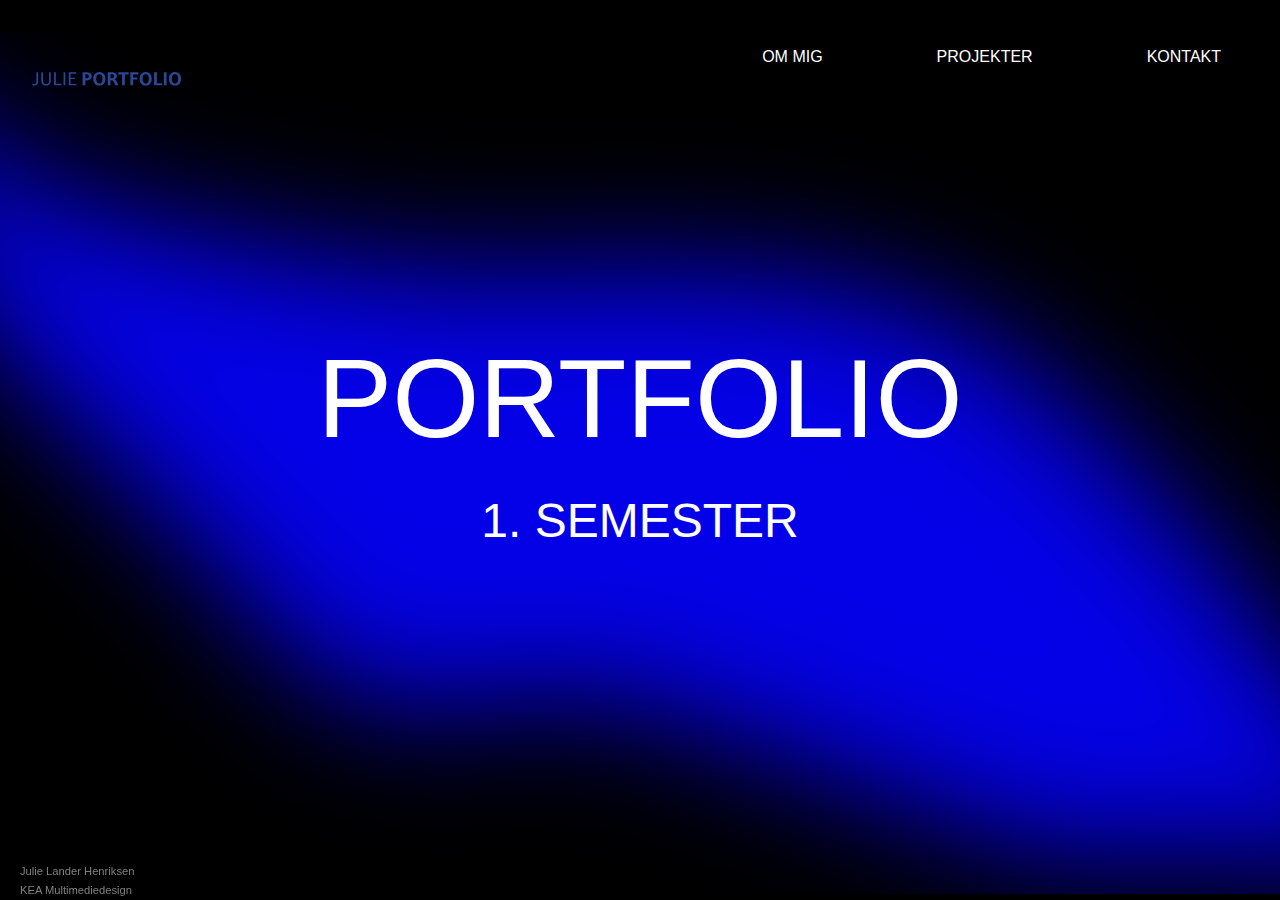
==== index.html @ 2262f3bc "first commit" ====
<!DOCTYPE html>
<html lang="da">

<head>
    <meta charset="UTF-8">
    <meta http-equiv="X-UA-Compatible" content="IE=edge">
    <meta name="viewport" content="width=device-width, initial-scale=1.0">
    <title>Forside</title>
    <link rel="stylesheet" href="css/generel.css">
    <link rel="stylesheet" href="css/forside.css">
</head>

<body class="forside_baggrund">
    <header>
        <div>
            <a href="index.html"><img class="logo" src="img/logo.svg" alt="logo"></a>
        </div>
        <nav>
            <ul class="menu">
                <li><a href="om_mig.html">OM MIG</a></li>
                <li><a href="projekter.html">PROJEKTER</a></li>
                <li><a href="kontakt.html">KONTAKT</a></li>
            </ul>
            <div class="burger">
                <div class="line"></div>
                <div class="line"></div>
                <div class="line"></div>
            </div>
        </nav>
    </header>
    <main>
        <div>
            <h1 class="o1">PORTFOLIO</h1>
        </div>
        <div>
            <h2 class="o2">1. SEMESTER</h2>
        </div>
    </main>
    <footer>
        <div class="grid_footer">

            <p id="footer1"> Julie Lander Henriksen</p>


            <p id="footer2">KEA Multimediedesign</p>

        </div>
    </footer>
    <script src="menu.js"></script>
</body>

</html>
---- css/generel.css ----
/******************GENEREL STYLE CSS*******************/
* {
  margin: 0;
  padding: 0;
  box-sizing: border-box;
}
img {
  width: 100%;
  display: block;
  height: auto;
}
html,
body {
  height: 100%;
  margin: 0;
  padding: 0;
}
@media (min-width: 800px) {
  main {
    max-width: 1200px;
    margin: 0 auto;
  }
}
/******************BAGGRUND***********************/
body {
  background-color: black;
  z-index: -1;
}
.forside_baggrund {
  background-image: url("/img/baggrund_forside.png");
}
.om_mig_baggrund {
  background-image: url("/img/baggrund_om_mig.png");
}
.projekter_baggrund {
  background-image: url("/img/baggrund_projekter.png");
}
.baggrund_kontakt {
  background-image: url("/img/baggrund_kontakt.png");
}
.baggrund_02 {
  background-image: url("/img/baggrund_kontakt.png");
}
.baggrund_03 {
  background-image: url("/img/baggrund_projekter.png");
}
.baggrund_04 {
  background-image: url("/img/baggrund_om_mig.png");
}
.baggrund_05 {
  background-image: url("/img/baggrund_kontakt.png");
}
.baggrund_06 {
  background-image: url("/img/baggrund_kontakt.png");
}

.forside_baggrund,
.om_mig_baggrund,
.projekter_baggrund,
.baggrund_kontakt,
.baggrund_02,
.baggrund_03,
.baggrund_04,
.baggrund_05,
.baggrund_06 {
  background-repeat: no-repeat;
  background-size: cover;
  background-position: center;
  height: 100vh;
  width: 100%;
}

/******************FONT-FAMILY************************/
Darkmode DarkmodeOff Regular {
  font-family: "darkmode-off", sans-serif;
  font-weight: 400;
  font-style: normal;
}
Stolzl Thin {
  font-family: "stolzl", sans-serif;
  font-weight: 100;
  font-style: normal;
}
/********************LOGO******************************/
.logo {
  width: 150px;
  height: auto;
}
/*******************OVERSKIRFTER**************************/
h1 {
  font-family: "stolzl", sans-serif;
  font-weight: 300;
  font-style: normal;
  color: white;
  font-size: 4rem;
  margin: 20px 7px;
  text-align: center;
}
/*WEB*/
@media (min-width: 800px) {
  h1 {
    font-family: "stolzl", sans-serif;
    font-weight: 300;
    font-style: normal;
    color: white;
    font-size: 5rem;
    text-align: center;
  }
}
h2 {
  font-family: "darkmode-off", sans-serif;
  font-weight: 300;
  font-style: normal;
  color: white;
  font-size: 2rem;
  margin: 20px 7px;
}
/*WEB*/
@media (min-width: 800px) {
  h2 {
    font-family: "darkmode-off", sans-serif;
    font-weight: 300;
    font-style: normal;
    color: white;
    font-size: 2rem;
    margin: 20px 7px;
  }
}
h3 {
  font-family: "darkmode-off", sans-serif;
  font-weight: 400;
  font-style: normal;
  color: orange;
  font-size: 1.3rem;
  margin: 20px 7px;
}
/*WEB*/
@media (min-width: 800px) {
  h3 {
    font-family: "darkmode-off", sans-serif;
    font-weight: 400;
    font-style: normal;
    color: orange;
    font-size: 1.3rem;
    margin: 20px 7px;
  }
}
/*********************P******************************/
p {
  font-family: "darkmode-off", sans-serif;
  font-weight: 400;
  font-style: normal;
  color: white;
  font-size: 1rem;
  line-height: 1.7;
  margin: 15px 7px;
}
/*WEB*/
@media (min-width: 800px) {
  p {
    font-family: "darkmode-off", sans-serif;
    font-weight: 400;
    font-style: normal;
    color: white;
    font-size: 1rem;
    line-height: 1.7;
    margin: 20px 5px;
  }
}
a {
  font-family: "darkmode-off", sans-serif;
  font-weight: 400;
  font-style: normal;
  color: white;
  font-size: 1rem;
  line-height: 1.7;
  margin: 7px 7px;
}
/*WEB*/
@media (min-width: 800px) {
  a {
    font-family: "darkmode-off", sans-serif;
    font-weight: 400;
    font-style: normal;
    color: white;
    font-size: 1rem;
    line-height: 1.7;
  }
}
/**********************FOOTER***********************/
footer {
  padding: 20px;
}
.grid_footer {
  position: fixed;
  bottom: 0;
  width: 100%;
}
#footer1 {
  font-size: 0.7rem;
  padding: 0;
  margin: 0;
  color: grey;
}
#footer2 {
  font-size: 0.7rem;
  padding: 0;
  margin: 0;
  color: grey;
}
/*********************HEADER**********************/
header {
  display: flex;
  justify-content: space-between;
  align-items: center;
  padding: 20px;
}

nav {
  display: flex;
  align-items: center;
}

.menu {
  display: flex;
  list-style: none;
  margin: 0;
  padding: 0;
}

.menu li {
  margin-right: 20px;
}

.menu li:last-child {
  margin-right: 0;
}

.menu a {
  display: block;
  padding: 20px;
  text-decoration: none;
  transition: color 0.3s;
}

.menu a:hover {
  color: blue;
}

.burger {
  width: 30px;
  height: 20px;
  cursor: pointer;
}

.burger .line {
  width: 100%;
  height: 2px;
  background-color: white;
  margin-bottom: 5px;
}
.burger {
  display: none;
}

li a {
  text-decoration: none;
  color: white;
  font-family: "stolzl", sans-serif;
  font-weight: 300;
  font-size: 1rem;
  padding: 10px 9px 10px 9px;
}
a:hover {
  text-decoration: underline;
}
@media screen and (max-width: 800px) {
  .menu {
    display: none;
  }
  .burger {
    display: block;
  }
  .burger.active .line:nth-child(1) {
    transform: rotate(45deg) translate(5px, 5px);
  }

  .burger.active .line:nth-child(2) {
    opacity: 0;
  }

  .burger.active .line:nth-child(3) {
    transform: rotate(-45deg) translate(5px, -5px);
  }

  nav.active .menu {
    display: block;
    position: absolute;
    top: 120px;
    left: 0;
    width: 150%;
    z-index: 1;
    background-color: black;
  }

  nav.active .menu li {
    margin: 1px 1px;
  }

  nav.active .menu a {
    font-size: 24px;
  }
}
@media (min-width: 800px) {
  header {
    top: 0;
    padding: 1rem 2rem;
    display: flex;
    justify-content: space-between;
    align-items: baseline;
  }

  header nav ul {
    display: flex;
    justify-content: space-between;
    list-style: none;
    margin: 0;
    padding: 0;
    gap: 40px;
    overflow-x: none;
  }
  li a {
    text-decoration: none;
    color: white;
    font-family: "stolzl", sans-serif;
    font-weight: 300;
    font-style: normal;
    font-size: 1rem;
  }
  a:hover {
    text-decoration: underline;
  }

  /***************BUTTON*********************/
  .knap {
    padding: 15px 30px;
    border-radius: 50px;
    border-style: solid;
    border-width: 1px;
    border-color: orange;
    text-decoration: none;
    color: orange;
    cursor: pointer;
    font-family: "stolzl", sans-serif;
    font-weight: 100;
    font-size: 0.8rem;
    transform: scale(1);
    transition: transform 0.3s;
  }

  .knap:hover {
    transform: scale(1.3);
  }

  .knap:hover,
  .knap:focus {
    animation: none;
  }

  @keyframes zoom-out {
    from {
      transform: scale(1.1);
    }
    to {
      transform: scale(1);
    }
  }
}
---- css/forside.css ----
/********************OVBERSKRIFTER FORSIDE*********************/
.o1 {
  font-family: "stolzl", sans-serif;
  font-weight: 350;
  font-style: normal;
  color: white;
  text-align: center;
  font-size: 4rem;
  margin-top: 100px;
  margin-bottom: 5px;
}
.o2 {
  font-family: "stolzl", sans-serif;
  font-weight: 300;
  font-style: normal;
  color: white;
  text-align: center;
  font-size: 2rem;
  margin-top: 2px;
}
/***********WEB****************/
@media (min-width: 800px) {
  .o1 {
    font-family: "stolzl", sans-serif;
    font-weight: 350;
    font-style: normal;
    color: white;
    text-align: center;
    font-size: 7rem;
    margin-top: 200px;
    margin-bottom: 30px;
  }
  .o2 {
    font-family: "stolzl", sans-serif;
    font-weight: 300;
    font-style: normal;
    color: white;
    text-align: center;
    font-size: 3rem;
    margin-top: 2px;
  }
}
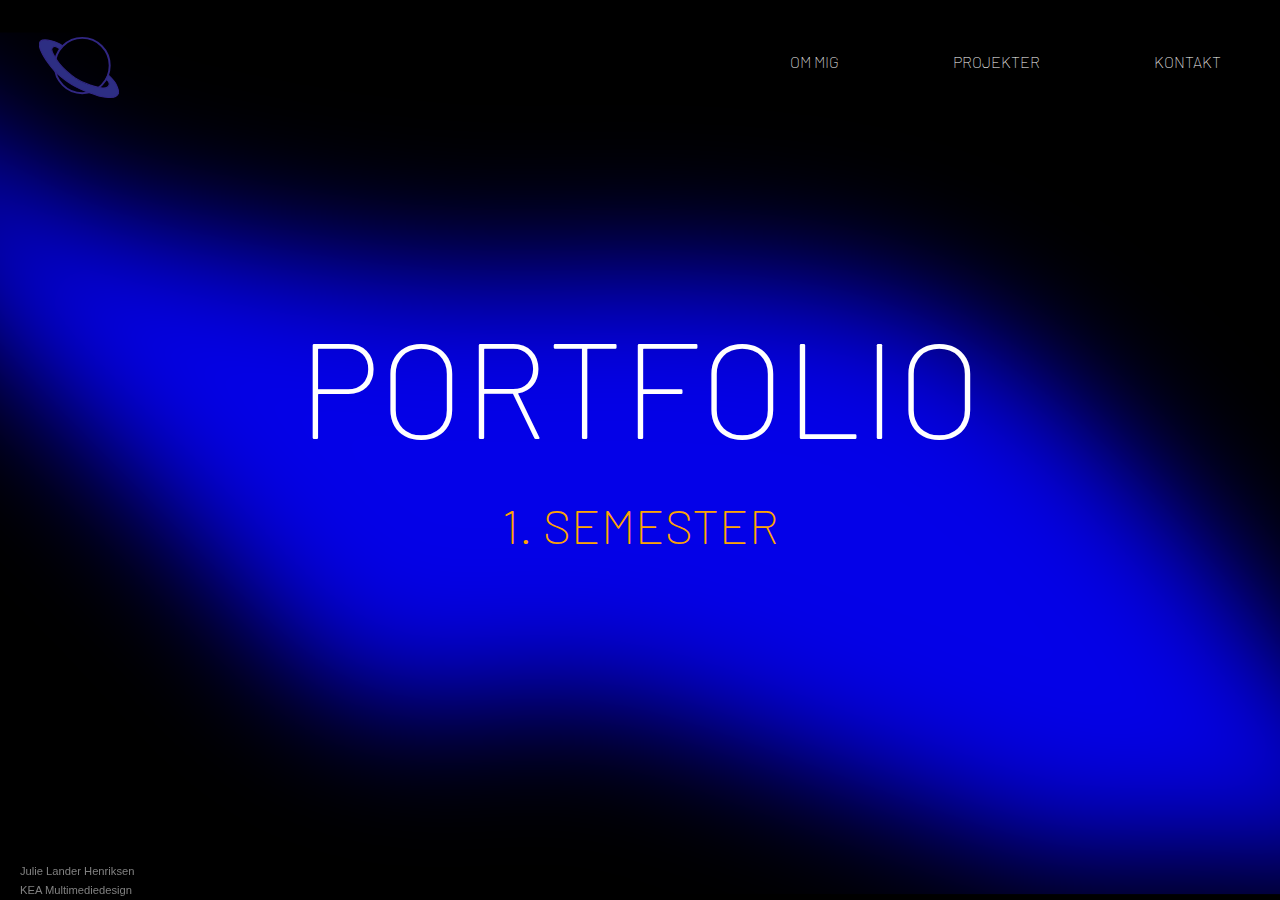
==== commit 639306d8: "andringer" ====
--- a/index.html
+++ b/index.html
@@ -2,18 +2,24 @@
 <html lang="da">
 
 <head>
+    <link rel="icon" type="image/png" sizes="16x16" href="/favicons/favicon-16x16.png">
+    <meta name="msapplication-TileColor" content="#ffffff">
+    <meta name="theme-color" content="#ffffff">
     <meta charset="UTF-8">
     <meta http-equiv="X-UA-Compatible" content="IE=edge">
     <meta name="viewport" content="width=device-width, initial-scale=1.0">
     <title>Forside</title>
     <link rel="stylesheet" href="css/generel.css">
     <link rel="stylesheet" href="css/forside.css">
+    <link rel="preconnect" href="https://fonts.googleapis.com">
+    <link rel="preconnect" href="https://fonts.gstatic.com" crossorigin>
+    <link href="https://fonts.googleapis.com/css2?family=Barlow:wght@100;200;300;400;500&display=swap" rel="stylesheet">
 </head>
 
 <body class="forside_baggrund">
     <header>
         <div>
-            <a href="index.html"><img class="logo" src="img/logo.svg" alt="logo"></a>
+            <a href="index.html"><img id="logo" src="img/logo4.svg" alt="logo"></a>
         </div>
         <nav>
             <ul class="menu">
@@ -30,7 +36,7 @@
     </header>
     <main>
         <div>
-            <h1 class="o1">PORTFOLIO</h1>
+            <h1 class="o1 bouncing">PORTFOLIO</h1>
         </div>
         <div>
             <h2 class="o2">1. SEMESTER</h2>
@@ -47,6 +53,7 @@
         </div>
     </footer>
     <script src="menu.js"></script>
+    <script src="javascript.js"></script>
 </body>
 
 </html>--- a/css/generel.css
+++ b/css/generel.css
@@ -8,6 +8,7 @@
   width: 100%;
   display: block;
   height: auto;
+  margin: 10px;
 }
 html,
 body {
@@ -70,26 +71,19 @@
   width: 100%;
 }
 
-/******************FONT-FAMILY************************/
-Darkmode DarkmodeOff Regular {
-  font-family: "darkmode-off", sans-serif;
-  font-weight: 400;
-  font-style: normal;
-}
-Stolzl Thin {
-  font-family: "stolzl", sans-serif;
-  font-weight: 100;
-  font-style: normal;
-}
 /********************LOGO******************************/
-.logo {
-  width: 150px;
+#logo {
+  width: 50px;
   height: auto;
+  align-self: center;
+  display: inline;
+  margin: 0;
+  padding-top: 20px;
 }
 /*******************OVERSKIRFTER**************************/
 h1 {
-  font-family: "stolzl", sans-serif;
-  font-weight: 300;
+  font-family: "Barlow", sans-serif;
+  font-weight: 100;
   font-style: normal;
   color: white;
   font-size: 4rem;
@@ -99,8 +93,8 @@
 /*WEB*/
 @media (min-width: 800px) {
   h1 {
-    font-family: "stolzl", sans-serif;
-    font-weight: 300;
+    font-family: "Barlow", sans-serif;
+    font-weight: 100;
     font-style: normal;
     color: white;
     font-size: 5rem;
@@ -108,7 +102,7 @@
   }
 }
 h2 {
-  font-family: "darkmode-off", sans-serif;
+  font-family: Arial, Helvetica, sans-serif;
   font-weight: 300;
   font-style: normal;
   color: white;
@@ -118,7 +112,7 @@
 /*WEB*/
 @media (min-width: 800px) {
   h2 {
-    font-family: "darkmode-off", sans-serif;
+    font-family: Arial, Helvetica, sans-serif;
     font-weight: 300;
     font-style: normal;
     color: white;
@@ -127,38 +121,38 @@
   }
 }
 h3 {
-  font-family: "darkmode-off", sans-serif;
+  font-family: Arial, Helvetica, sans-serif;
   font-weight: 400;
   font-style: normal;
   color: orange;
   font-size: 1.3rem;
-  margin: 20px 7px;
+  margin: 20px 10px;
 }
 /*WEB*/
 @media (min-width: 800px) {
   h3 {
-    font-family: "darkmode-off", sans-serif;
+    font-family: Arial, Helvetica, sans-serif;
     font-weight: 400;
     font-style: normal;
     color: orange;
     font-size: 1.3rem;
-    margin: 20px 7px;
+    margin: 20px 10px;
   }
 }
 /*********************P******************************/
 p {
-  font-family: "darkmode-off", sans-serif;
+  font-family: Arial, Helvetica, sans-serif;
   font-weight: 400;
   font-style: normal;
   color: white;
   font-size: 1rem;
   line-height: 1.7;
-  margin: 15px 7px;
+  margin: 15px 10px;
 }
 /*WEB*/
 @media (min-width: 800px) {
   p {
-    font-family: "darkmode-off", sans-serif;
+    font-family: Arial, Helvetica, sans-serif;
     font-weight: 400;
     font-style: normal;
     color: white;
@@ -168,7 +162,7 @@
   }
 }
 a {
-  font-family: "darkmode-off", sans-serif;
+  font-family: Arial, Helvetica, sans-serif;
   font-weight: 400;
   font-style: normal;
   color: white;
@@ -179,7 +173,7 @@
 /*WEB*/
 @media (min-width: 800px) {
   a {
-    font-family: "darkmode-off", sans-serif;
+    font-family: Arial, Helvetica, sans-serif;
     font-weight: 400;
     font-style: normal;
     color: white;
@@ -244,7 +238,8 @@
 }
 
 .menu a:hover {
-  color: blue;
+  color: orange;
+  text-shadow: orange 6px 6px 10px;
 }
 
 .burger {
@@ -266,8 +261,8 @@
 li a {
   text-decoration: none;
   color: white;
-  font-family: "stolzl", sans-serif;
-  font-weight: 300;
+  font-family: "Barlow", sans-serif;
+  font-weight: 100;
   font-size: 1rem;
   padding: 10px 9px 10px 9px;
 }
@@ -316,8 +311,16 @@
     top: 0;
     padding: 1rem 2rem;
     display: flex;
+    align-items: center;
     justify-content: space-between;
-    align-items: baseline;
+  }
+  #logo {
+    width: 80px;
+    height: auto;
+    align-self: center;
+    display: inline;
+    margin: 0;
+    padding-top: 20px;
   }
 
   header nav ul {
@@ -332,47 +335,69 @@
   li a {
     text-decoration: none;
     color: white;
-    font-family: "stolzl", sans-serif;
-    font-weight: 300;
+    font-family: "Barlow", sans-serif;
+    font-weight: 100;
     font-style: normal;
     font-size: 1rem;
   }
   a:hover {
     text-decoration: underline;
   }
-
-  /***************BUTTON*********************/
-  .knap {
-    padding: 15px 30px;
-    border-radius: 50px;
-    border-style: solid;
-    border-width: 1px;
-    border-color: orange;
-    text-decoration: none;
-    color: orange;
-    cursor: pointer;
-    font-family: "stolzl", sans-serif;
-    font-weight: 100;
-    font-size: 0.8rem;
+}
+/***************BUTTON*********************/
+.knap {
+  padding: 15px 30px;
+  border-radius: 50px;
+  border-style: solid;
+  border-width: 1px;
+  border-color: orange;
+  text-decoration: none;
+  color: orange;
+  cursor: pointer;
+  font-family: "Barlow", sans-serif;
+  font-weight: 100;
+  font-size: 0.8rem;
+  transform: scale(1);
+  transition: transform 0.3s;
+}
+
+.knap:hover {
+  transform: scale(1.3);
+}
+
+.knap:hover,
+.knap:focus {
+  animation: none;
+}
+
+/*******************ANIMATION****************/
+@keyframes zoom-out {
+  from {
+    transform: scale(1.1);
+  }
+  to {
     transform: scale(1);
-    transition: transform 0.3s;
-  }
-
-  .knap:hover {
-    transform: scale(1.3);
-  }
-
-  .knap:hover,
-  .knap:focus {
-    animation: none;
-  }
-
-  @keyframes zoom-out {
-    from {
-      transform: scale(1.1);
-    }
-    to {
-      transform: scale(1);
-    }
-  }
-}
+  }
+}
+.bouncing {
+  animation-name: bouncing_kf;
+  animation-duration: 1.5s;
+  animation-direction: alternate;
+  animation-iteration-count: infinite;
+  animation-timing-function: linear;
+}
+
+@keyframes bouncing_kf {
+  from {
+    translate: 0 -5%;
+  }
+  to {
+    translate: 0 10%;
+  }
+}
+#myImage {
+  transition: transform 0.3s;
+}
+.zoomed {
+  transform: scale(1.1);
+}
--- a/css/forside.css
+++ b/css/forside.css
@@ -1,7 +1,7 @@
 /********************OVBERSKRIFTER FORSIDE*********************/
 .o1 {
-  font-family: "stolzl", sans-serif;
-  font-weight: 350;
+  font-family: "Barlow", sans-serif;
+  font-weight: 200;
   font-style: normal;
   color: white;
   text-align: center;
@@ -10,33 +10,32 @@
   margin-bottom: 5px;
 }
 .o2 {
-  font-family: "stolzl", sans-serif;
-  font-weight: 300;
+  font-family: "Barlow", sans-serif;
+  font-weight: 100;
   font-style: normal;
-  color: white;
+  color: orange;
   text-align: center;
-  font-size: 2rem;
+  font-size: 1.5rem;
   margin-top: 2px;
 }
 /***********WEB****************/
 @media (min-width: 800px) {
   .o1 {
-    font-family: "stolzl", sans-serif;
-    font-weight: 350;
+    font-family: "Barlow", sans-serif;
+    font-weight: 200;
     font-style: normal;
     color: white;
     text-align: center;
-    font-size: 7rem;
-    margin-top: 200px;
+    font-size: 8.5rem;
+    margin-top: 180px;
     margin-bottom: 30px;
   }
   .o2 {
-    font-family: "stolzl", sans-serif;
-    font-weight: 300;
+    font-family: "Barlow", sans-serif;
+    font-weight: 200;
     font-style: normal;
-    color: white;
+    color: orange;
     text-align: center;
     font-size: 3rem;
-    margin-top: 2px;
   }
 }
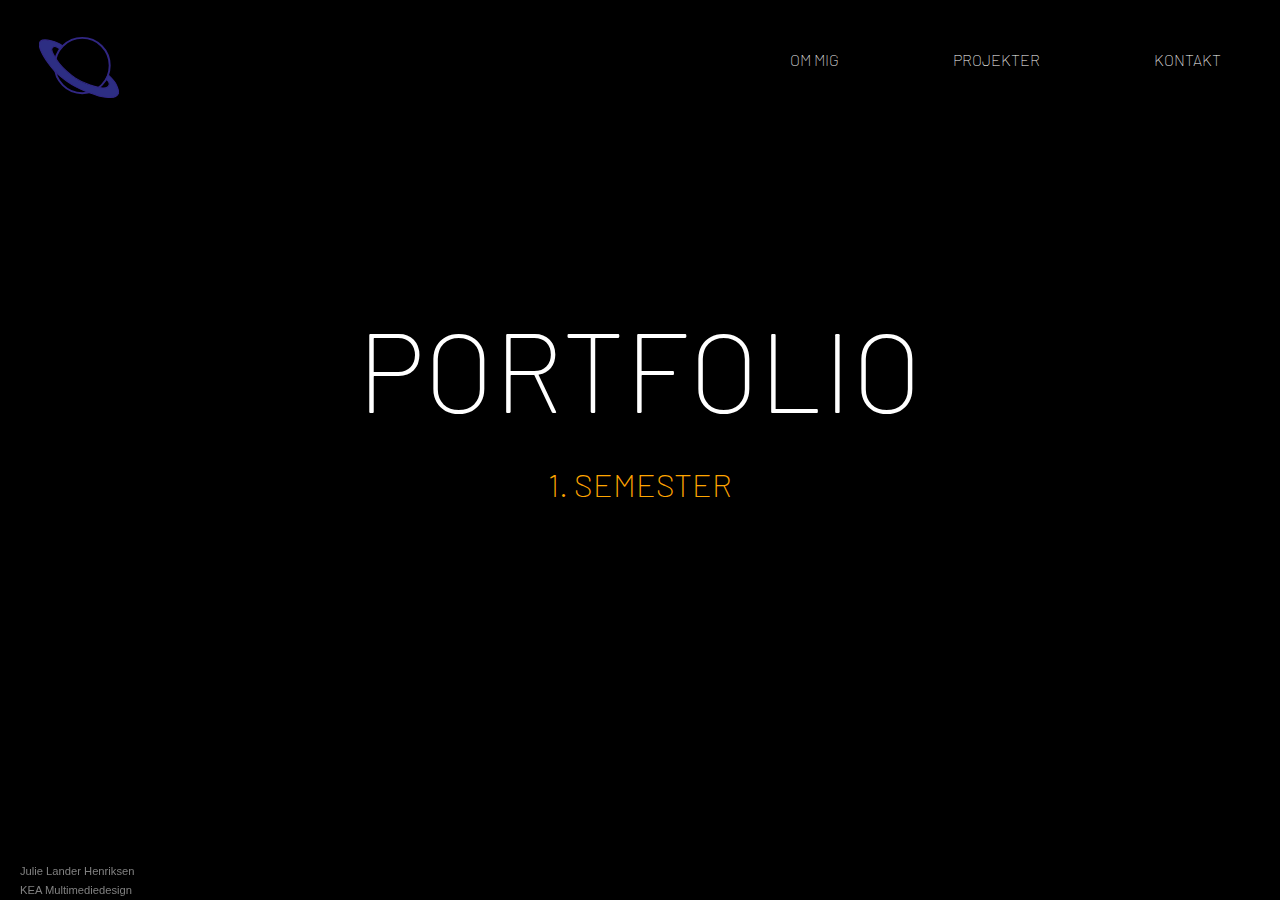
==== commit 9dffc5a9: "sidste andringer" ====
--- a/index.html
+++ b/index.html
@@ -8,7 +8,8 @@
     <meta charset="UTF-8">
     <meta http-equiv="X-UA-Compatible" content="IE=edge">
     <meta name="viewport" content="width=device-width, initial-scale=1.0">
-    <title>Forside</title>
+    <title>FORSIDE</title>
+    <meta name="robots" content="noindex">
     <link rel="stylesheet" href="css/generel.css">
     <link rel="stylesheet" href="css/forside.css">
     <link rel="preconnect" href="https://fonts.googleapis.com">
--- a/css/generel.css
+++ b/css/generel.css
@@ -1,4 +1,3 @@
-/******************GENEREL STYLE CSS*******************/
 * {
   margin: 0;
   padding: 0;
@@ -23,54 +22,84 @@
   }
 }
 /******************BAGGRUND***********************/
+
+.forside_baggrund {
+  background-image: url("baggrund_forside.png");
+  background-repeat: no-repeat;
+  background-size: cover;
+  background-position: center;
+  height: 100vh;
+  width: 100%;
+}
+.om_mig_baggrund {
+  background-image: url("baggrund_om_mig.png");
+  background-repeat: no-repeat;
+  background-size: cover;
+  background-position: center;
+  height: 100vh;
+  width: 100%;
+}
+.projekter_baggrund {
+  background-image: url("baggrund_projekter.png");
+  background-repeat: no-repeat;
+  background-size: cover;
+  background-position: center;
+  height: 100vh;
+  width: 100%;
+}
+.baggrund_kontakt {
+  background-image: url("baggrund_kontakt.png");
+  background-repeat: no-repeat;
+  background-size: cover;
+  background-position: center;
+  height: 100vh;
+  width: 100%;
+}
+.baggrund_02 {
+  background-image: url("baggrund_kontakt.png");
+  background-repeat: no-repeat;
+  background-size: cover;
+  background-position: center;
+  height: 100vh;
+  width: 100%;
+}
+.baggrund_03 {
+  background-image: url("baggrund_projekter.png");
+  background-repeat: no-repeat;
+  background-size: cover;
+  background-position: center;
+  height: 100vh;
+  width: 100%;
+}
+.baggrund_04 {
+  background-image: url("baggrund_om_mig.png");
+  background-repeat: no-repeat;
+  background-size: cover;
+  background-position: center;
+  height: 100vh;
+  width: 100%;
+}
+.baggrund_05 {
+  background-image: url("/img/baggrund_kontakt.png");
+  background-repeat: no-repeat;
+  background-size: cover;
+  background-position: center;
+  height: 100vh;
+  width: 100%;
+}
+.baggrund_06 {
+  background-image: url("/img/baggrund_kontakt.png");
+  background-repeat: no-repeat;
+  background-size: cover;
+  background-position: center;
+  height: 100vh;
+  width: 100%;
+}
+
 body {
   background-color: black;
-  z-index: -1;
-}
-.forside_baggrund {
-  background-image: url("/img/baggrund_forside.png");
-}
-.om_mig_baggrund {
-  background-image: url("/img/baggrund_om_mig.png");
-}
-.projekter_baggrund {
-  background-image: url("/img/baggrund_projekter.png");
-}
-.baggrund_kontakt {
-  background-image: url("/img/baggrund_kontakt.png");
-}
-.baggrund_02 {
-  background-image: url("/img/baggrund_kontakt.png");
-}
-.baggrund_03 {
-  background-image: url("/img/baggrund_projekter.png");
-}
-.baggrund_04 {
-  background-image: url("/img/baggrund_om_mig.png");
-}
-.baggrund_05 {
-  background-image: url("/img/baggrund_kontakt.png");
-}
-.baggrund_06 {
-  background-image: url("/img/baggrund_kontakt.png");
-}
-
-.forside_baggrund,
-.om_mig_baggrund,
-.projekter_baggrund,
-.baggrund_kontakt,
-.baggrund_02,
-.baggrund_03,
-.baggrund_04,
-.baggrund_05,
-.baggrund_06 {
-  background-repeat: no-repeat;
-  background-size: cover;
-  background-position: center;
-  height: 100vh;
-  width: 100%;
-}
-
+  z-index: -100;
+}
 /********************LOGO******************************/
 #logo {
   width: 50px;
@@ -86,7 +115,7 @@
   font-weight: 100;
   font-style: normal;
   color: white;
-  font-size: 4rem;
+  font-size: 3rem;
   margin: 20px 7px;
   text-align: center;
 }
@@ -97,7 +126,7 @@
     font-weight: 100;
     font-style: normal;
     color: white;
-    font-size: 5rem;
+    font-size: 4rem;
     text-align: center;
   }
 }
@@ -106,7 +135,7 @@
   font-weight: 300;
   font-style: normal;
   color: white;
-  font-size: 2rem;
+  font-size: 1.5rem;
   margin: 20px 7px;
 }
 /*WEB*/
@@ -116,7 +145,7 @@
     font-weight: 300;
     font-style: normal;
     color: white;
-    font-size: 2rem;
+    font-size: 1.5rem;
     margin: 20px 7px;
   }
 }
@@ -125,7 +154,7 @@
   font-weight: 400;
   font-style: normal;
   color: orange;
-  font-size: 1.3rem;
+  font-size: 1.2rem;
   margin: 20px 10px;
 }
 /*WEB*/
@@ -135,7 +164,7 @@
     font-weight: 400;
     font-style: normal;
     color: orange;
-    font-size: 1.3rem;
+    font-size: 1.2rem;
     margin: 20px 10px;
   }
 }
@@ -145,7 +174,7 @@
   font-weight: 400;
   font-style: normal;
   color: white;
-  font-size: 1rem;
+  font-size: 0.8rem;
   line-height: 1.7;
   margin: 15px 10px;
 }
@@ -156,7 +185,7 @@
     font-weight: 400;
     font-style: normal;
     color: white;
-    font-size: 1rem;
+    font-size: 0.8rem;
     line-height: 1.7;
     margin: 20px 5px;
   }
@@ -167,7 +196,7 @@
   font-style: normal;
   color: white;
   font-size: 1rem;
-  line-height: 1.7;
+  line-height: 1.9;
   margin: 7px 7px;
 }
 /*WEB*/
@@ -178,7 +207,7 @@
     font-style: normal;
     color: white;
     font-size: 1rem;
-    line-height: 1.7;
+    line-height: 1.4;
   }
 }
 /**********************FOOTER***********************/
--- a/css/forside.css
+++ b/css/forside.css
@@ -5,7 +5,7 @@
   font-style: normal;
   color: white;
   text-align: center;
-  font-size: 4rem;
+  font-size: 3.5rem;
   margin-top: 100px;
   margin-bottom: 5px;
 }
@@ -15,7 +15,7 @@
   font-style: normal;
   color: orange;
   text-align: center;
-  font-size: 1.5rem;
+  font-size: 1rem;
   margin-top: 2px;
 }
 /***********WEB****************/
@@ -26,7 +26,7 @@
     font-style: normal;
     color: white;
     text-align: center;
-    font-size: 8.5rem;
+    font-size: 7rem;
     margin-top: 180px;
     margin-bottom: 30px;
   }
@@ -36,6 +36,6 @@
     font-style: normal;
     color: orange;
     text-align: center;
-    font-size: 3rem;
+    font-size: 2rem;
   }
 }
